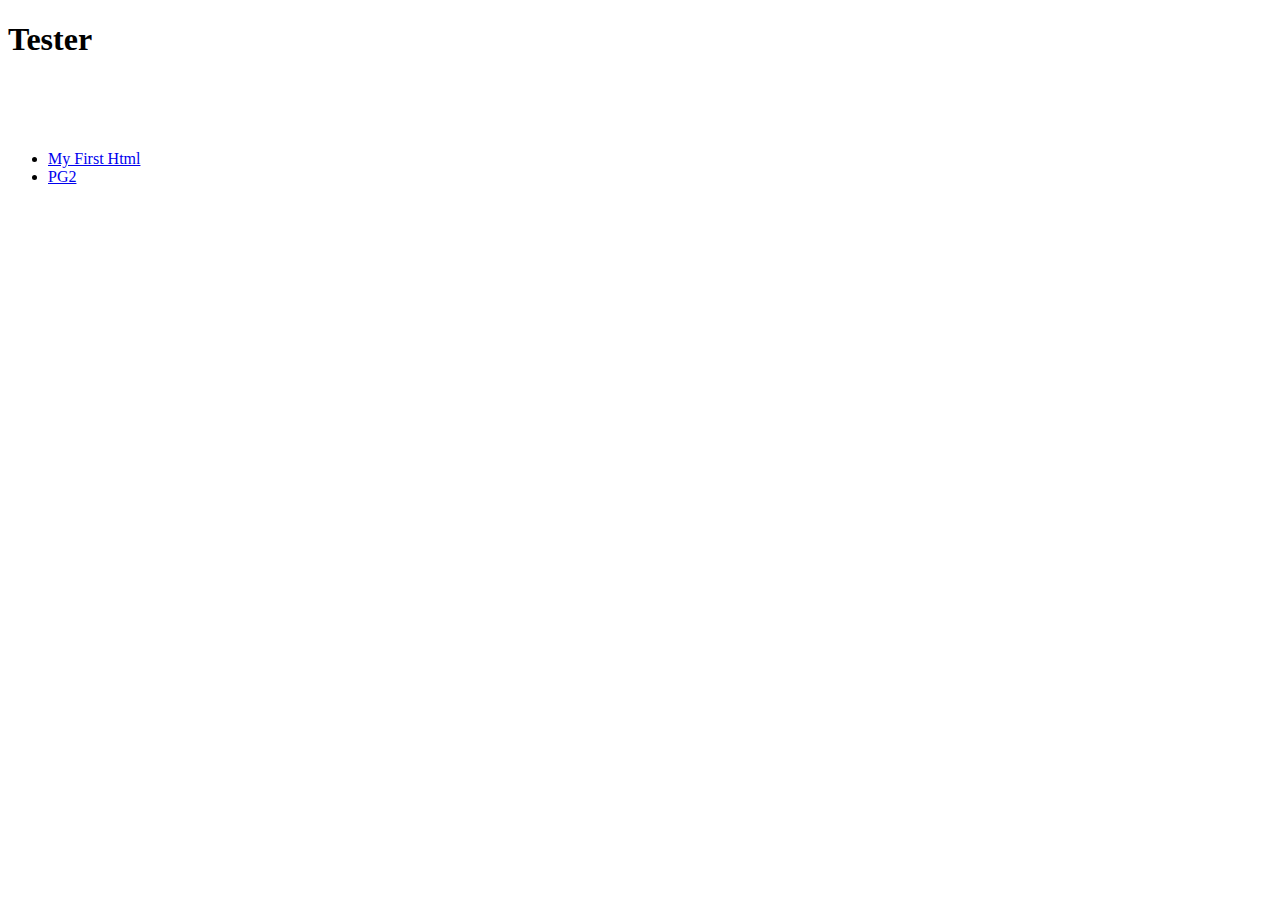
==== index.html @ 2e802805 "added my first html and link a2" ====
<!DOCTYPE html>
<html lang="en">
<head>
    <meta charset="UTF-8">
    <meta http-equiv="X-UA-Compatible" content="IE=edge">
    <meta name="viewport" content="width=device-width, initial-scale=1.0">
    <title>TESTER</title>
</head>
<body>
    <h1>Tester</h1>
    <br><br><br>
    <ul>
        <li><a href=http://pharaohnof.github.io/My_First_HTML/myfirsthtml.html>My First Html</a></li>
        <li><a href=http://pharaohnof.github.io/pg2/pg2.html>PG2</a></li>
    </ul>
</body>
</html>
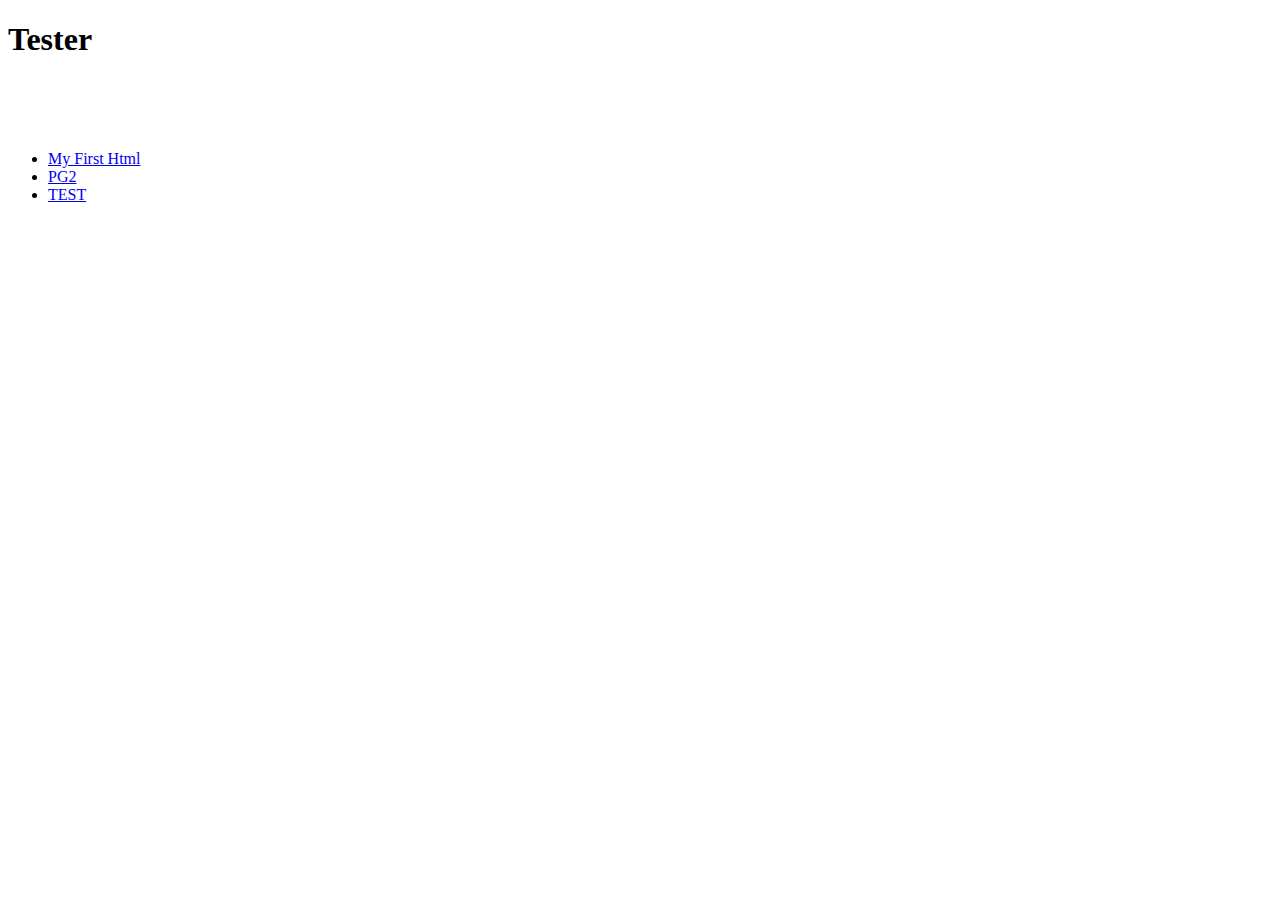
==== commit 8de3c5d2: "testing" ====
--- a/index.html
+++ b/index.html
@@ -10,8 +10,9 @@
     <h1>Tester</h1>
     <br><br><br>
     <ul>
-        <li><a href=http://pharaohnof.github.io/My_First_HTML/myfirsthtml.html>My First Html</a></li>
-        <li><a href=http://pharaohnof.github.io/pg2/pg2.html>PG2</a></li>
+        <li><a href="http://pharaohnof.github.io/My_First_HTML/myFirstHTML.html">My First Html</a></li>
+        <li><a href="http://pharaohnof.github.io/pg2/pg2.html">PG2</a></li>
+        <li><a href="http://pharaohnof.github.io/TEST">TEST</a></li>
     </ul>
 </body>
 </html>
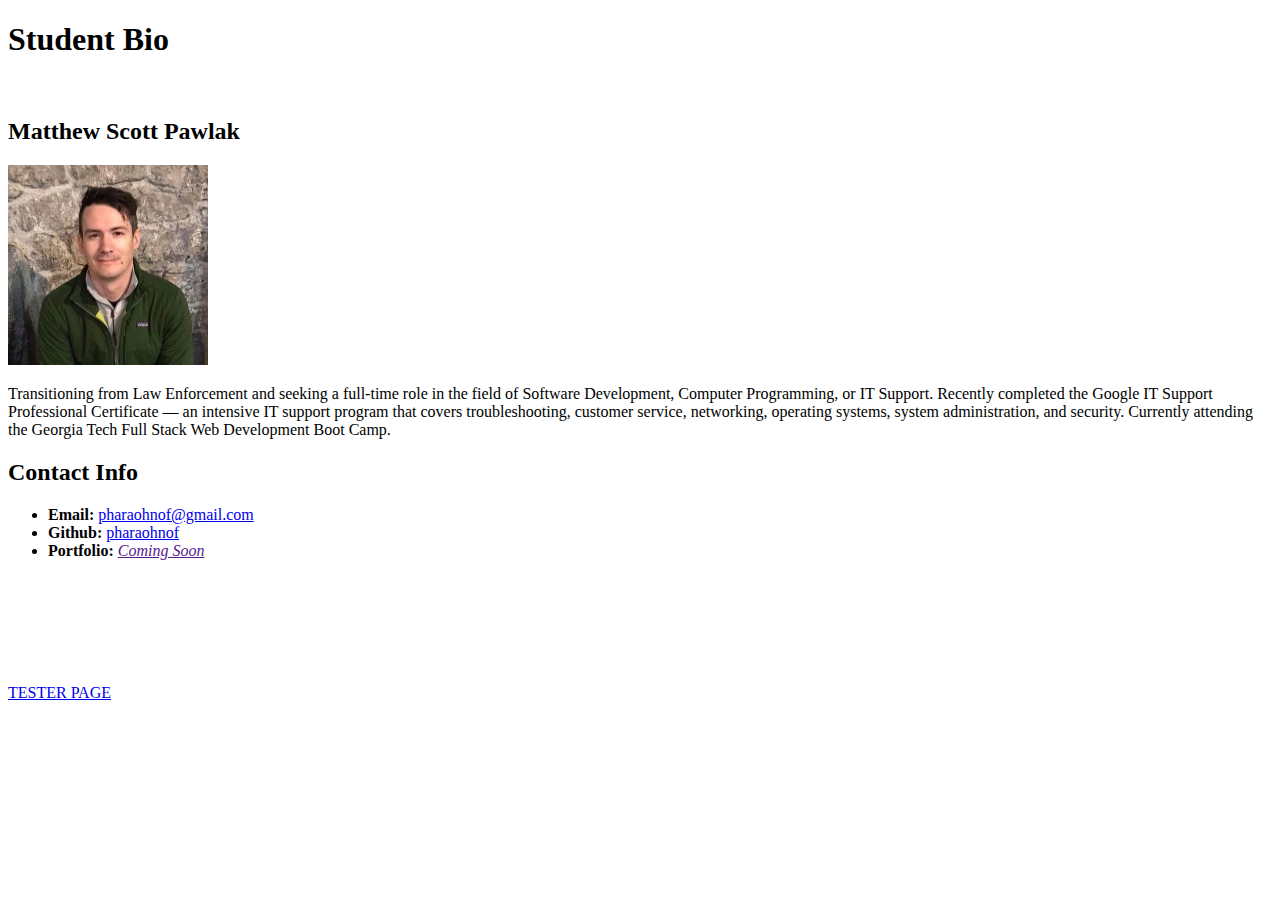
==== commit c98ed203: "redid home page in student bio format with links" ====
--- a/index.html
+++ b/index.html
@@ -4,15 +4,39 @@
     <meta charset="UTF-8">
     <meta http-equiv="X-UA-Compatible" content="IE=edge">
     <meta name="viewport" content="width=device-width, initial-scale=1.0">
-    <title>TESTER</title>
+    <title>pharaohnof Home</title>
 </head>
 <body>
-    <h1>Tester</h1>
-    <br><br><br>
-    <ul>
-        <li><a href="http://pharaohnof.github.io/My_First_HTML/myFirstHTML.html">My First Html</a></li>
-        <li><a href="http://pharaohnof.github.io/pg2/pg2.html">PG2</a></li>
-        <li><a href="http://pharaohnof.github.io/TEST">TEST</a></li>
-    </ul>
+    <h1>Student Bio</h1>
+
+    <br>
+
+    <h2><strong>Matthew Scott Pawlak</strong></h2>
+
+    <img src="./profilepic.jpg" alt="pharaohnof profile pic" height="200px" width="200px">
+
+    <p>Transitioning from Law Enforcement and seeking a full-time role in the field of Software Development, Computer Programming, or IT Support.
+
+        Recently completed the Google IT Support Professional Certificate — an intensive IT support program that covers troubleshooting, customer service, networking, operating systems, system administration, and security.
+        
+        Currently attending the Georgia Tech Full Stack Web Development Boot Camp. </p>
+
+
+    <h2>Contact Info</h2> 
+    
+        <ul>
+            <li><strong>Email:</strong>
+                <a href="mailto:pharaohnof@gmail.com" target="_blank">pharaohnof@gmail.com</a></li>
+
+            <li><strong>Github:</strong>
+                <a href="https://github.com/pharaohnof" target="_blank">pharaohnof</a></li>
+
+            <li><strong>Portfolio:</strong>
+                <a href="" target="_blank"><em>Coming Soon</em></a></li>
+        </ul>
+
+        <br><br><br><br><br><br>
+
+        <a href="http://pharaohnof.github.io/index(old).html" target="_blank">TESTER PAGE</a>
 </body>
-</html>
+</html>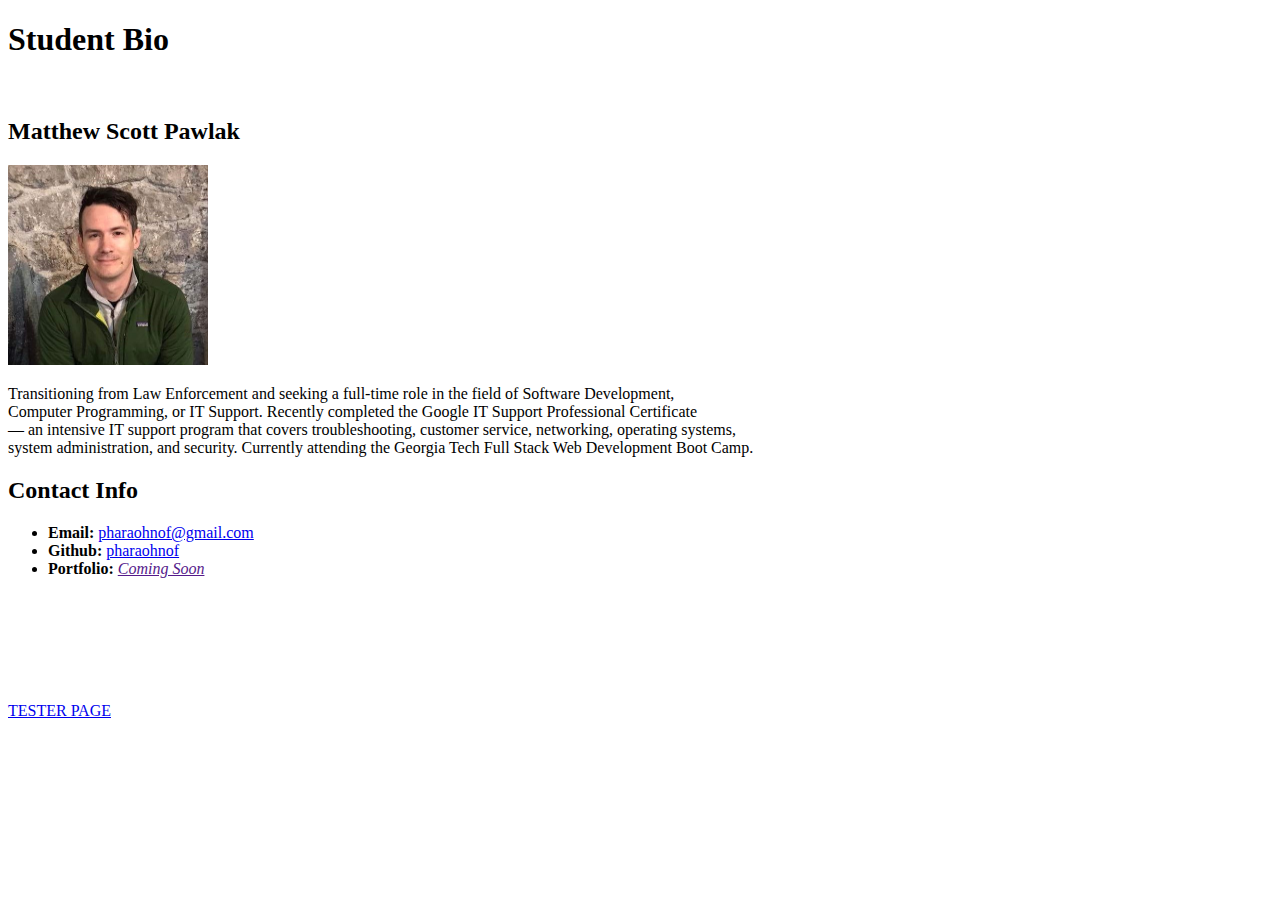
==== commit 72fe3e85: "fixed word wrap issue on desktops" ====
--- a/index.html
+++ b/index.html
@@ -15,11 +15,10 @@
 
     <img src="./profilepic.jpg" alt="pharaohnof profile pic" height="200px" width="200px">
 
-    <p>Transitioning from Law Enforcement and seeking a full-time role in the field of Software Development, Computer Programming, or IT Support.
-
-        Recently completed the Google IT Support Professional Certificate — an intensive IT support program that covers troubleshooting, customer service, networking, operating systems, system administration, and security.
-        
-        Currently attending the Georgia Tech Full Stack Web Development Boot Camp. </p>
+    <p>Transitioning from Law Enforcement and seeking a full-time role in the field of Software Development,<br>
+         Computer Programming, or IT Support. Recently completed the Google IT Support Professional Certificate<br>
+          — an intensive IT support program that covers troubleshooting, customer service, networking, operating systems,<br>
+         system administration, and security. Currently attending the Georgia Tech Full Stack Web Development Boot Camp. </p>
 
 
     <h2>Contact Info</h2> 
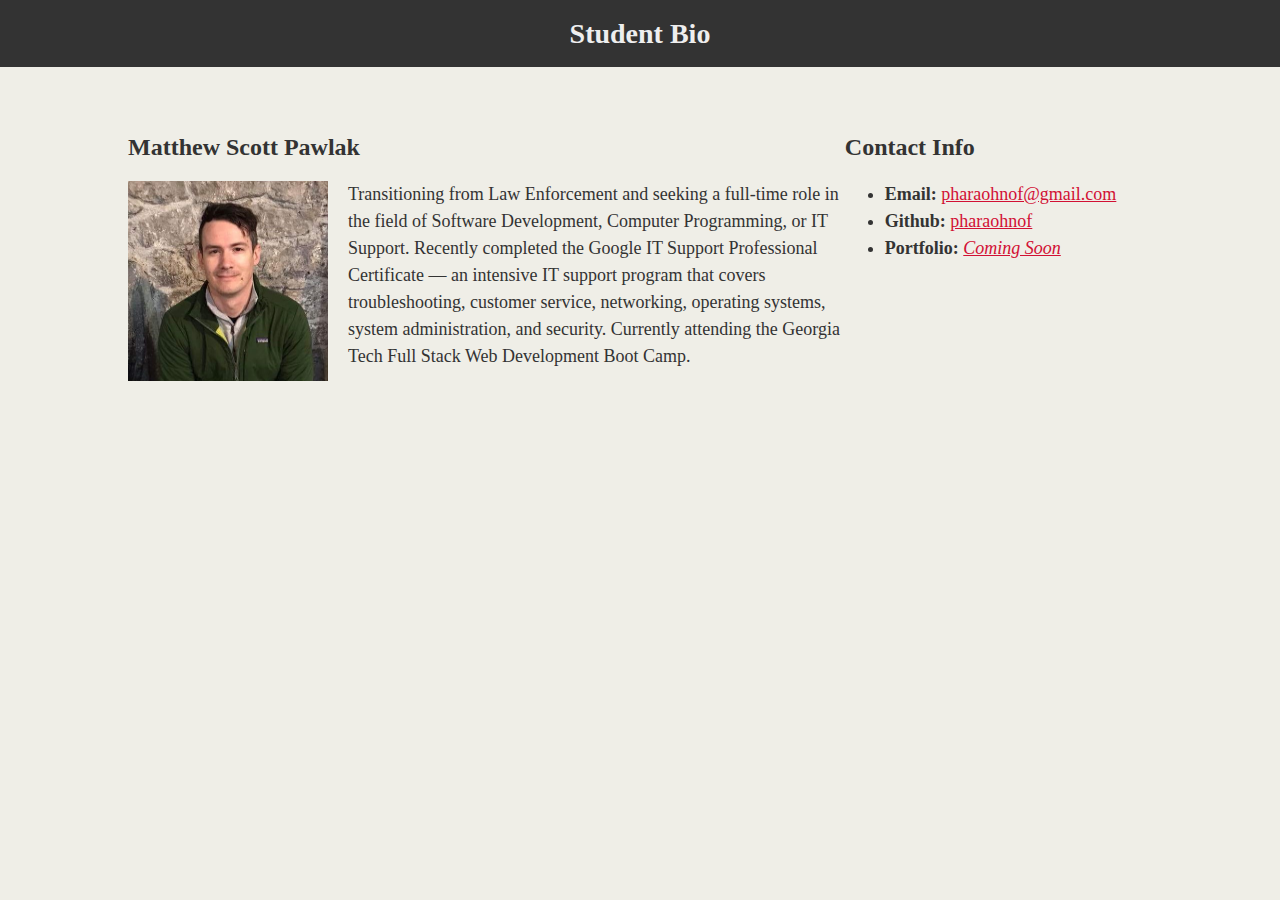
==== commit 337d25e1: "added stylesheet" ====
--- a/index.html
+++ b/index.html
@@ -5,37 +5,56 @@
     <meta http-equiv="X-UA-Compatible" content="IE=edge">
     <meta name="viewport" content="width=device-width, initial-scale=1.0">
     <title>pharaohnof Home</title>
+
+    <link rel="stylesheet" type="text/css" href="css/style.css">
+
 </head>
 <body>
-    <h1>Student Bio</h1>
+    <header>
+        <h1>Student Bio</h1>
+    </header>
 
     <br>
 
-    <h2><strong>Matthew Scott Pawlak</strong></h2>
+    <div class="container">
 
-    <img src="./profilepic.jpg" alt="pharaohnof profile pic" height="200px" width="200px">
+        <section id="main-bio">
+            
+            <h2><strong>Matthew Scott Pawlak</strong></h2>
+            
+            <img id="bio-image" src="./profilepic.jpg" alt="pharaohnof profile pic">
+            
+            <p>Transitioning from Law Enforcement and seeking a full-time role in the field of Software Development,
+                Computer Programming, or IT Support. Recently completed the Google IT Support Professional Certificate
+                — an intensive IT support program that covers troubleshooting, customer service, networking, operating systems,
+                system administration, and security. Currently attending the Georgia Tech Full Stack Web Development Boot Camp.
+            </p>
 
-    <p>Transitioning from Law Enforcement and seeking a full-time role in the field of Software Development,<br>
-         Computer Programming, or IT Support. Recently completed the Google IT Support Professional Certificate<br>
-          — an intensive IT support program that covers troubleshooting, customer service, networking, operating systems,<br>
-         system administration, and security. Currently attending the Georgia Tech Full Stack Web Development Boot Camp. </p>
+        </section>
 
-
-    <h2>Contact Info</h2> 
-    
-        <ul>
-            <li><strong>Email:</strong>
-                <a href="mailto:pharaohnof@gmail.com" target="_blank">pharaohnof@gmail.com</a></li>
-
-            <li><strong>Github:</strong>
-                <a href="https://github.com/pharaohnof" target="_blank">pharaohnof</a></li>
-
-            <li><strong>Portfolio:</strong>
-                <a href="" target="_blank"><em>Coming Soon</em></a></li>
-        </ul>
+        <section id="contact-info">
+            
+            <h2>Contact Info</h2>
+            
+            <ul>
+                <li><strong>Email:</strong>
+                    <a href="mailto:pharaohnof@gmail.com" target="_blank">pharaohnof@gmail.com</a></li>
+                    
+                <li><strong>Github:</strong>
+                    <a href="https://github.com/pharaohnof" target="_blank">pharaohnof</a></li>
+                    
+                <li><strong>Portfolio:</strong>
+                    <a href="" target="_blank"><em>Coming Soon</em></a></li>
+            </ul>
+        </section>
+   </div>
 
         <br><br><br><br><br><br>
 
+        <section id="hidden">
         <a href="http://pharaohnof.github.io/index(old).html" target="_blank">TESTER PAGE</a>
+        </section>
+
 </body>
+
 </html>--- a/css/style.css
+++ b/css/style.css
@@ -0,0 +1,60 @@
+body {
+    padding: 0;
+    margin: 0;
+    font-family: Georgia, 'Times New Roman', Times, serif;
+    font-size: 18px;
+    line-height: 150%;
+    color: #333;
+    background: #efeee7;
+}
+
+header {
+    background: #d21034;
+}
+
+h1 {
+    padding: 20px 0;
+    margin: 0;
+    margin-bottom: 20px;
+    font-size: 28px;
+    color: #eee;
+    text-align: center;
+    background: #333;
+}
+
+h2 {
+    font-size: 24px;
+}
+
+a {
+    color: #d21034;
+}
+
+.container {
+    width: 1024px;
+    margin: 0 auto;
+}
+
+#main-bio,
+#contact-info,
+#bio-image {
+    float: left;
+}
+
+#main-bio {
+    width: 70%;
+}
+
+#contact-info {
+    width: 30%;
+}
+
+#bio-image {
+    width: 200px;
+    height: 200px;
+    margin-right: 20px;    
+}
+
+#hidden a {
+    opacity: 0%;
+}